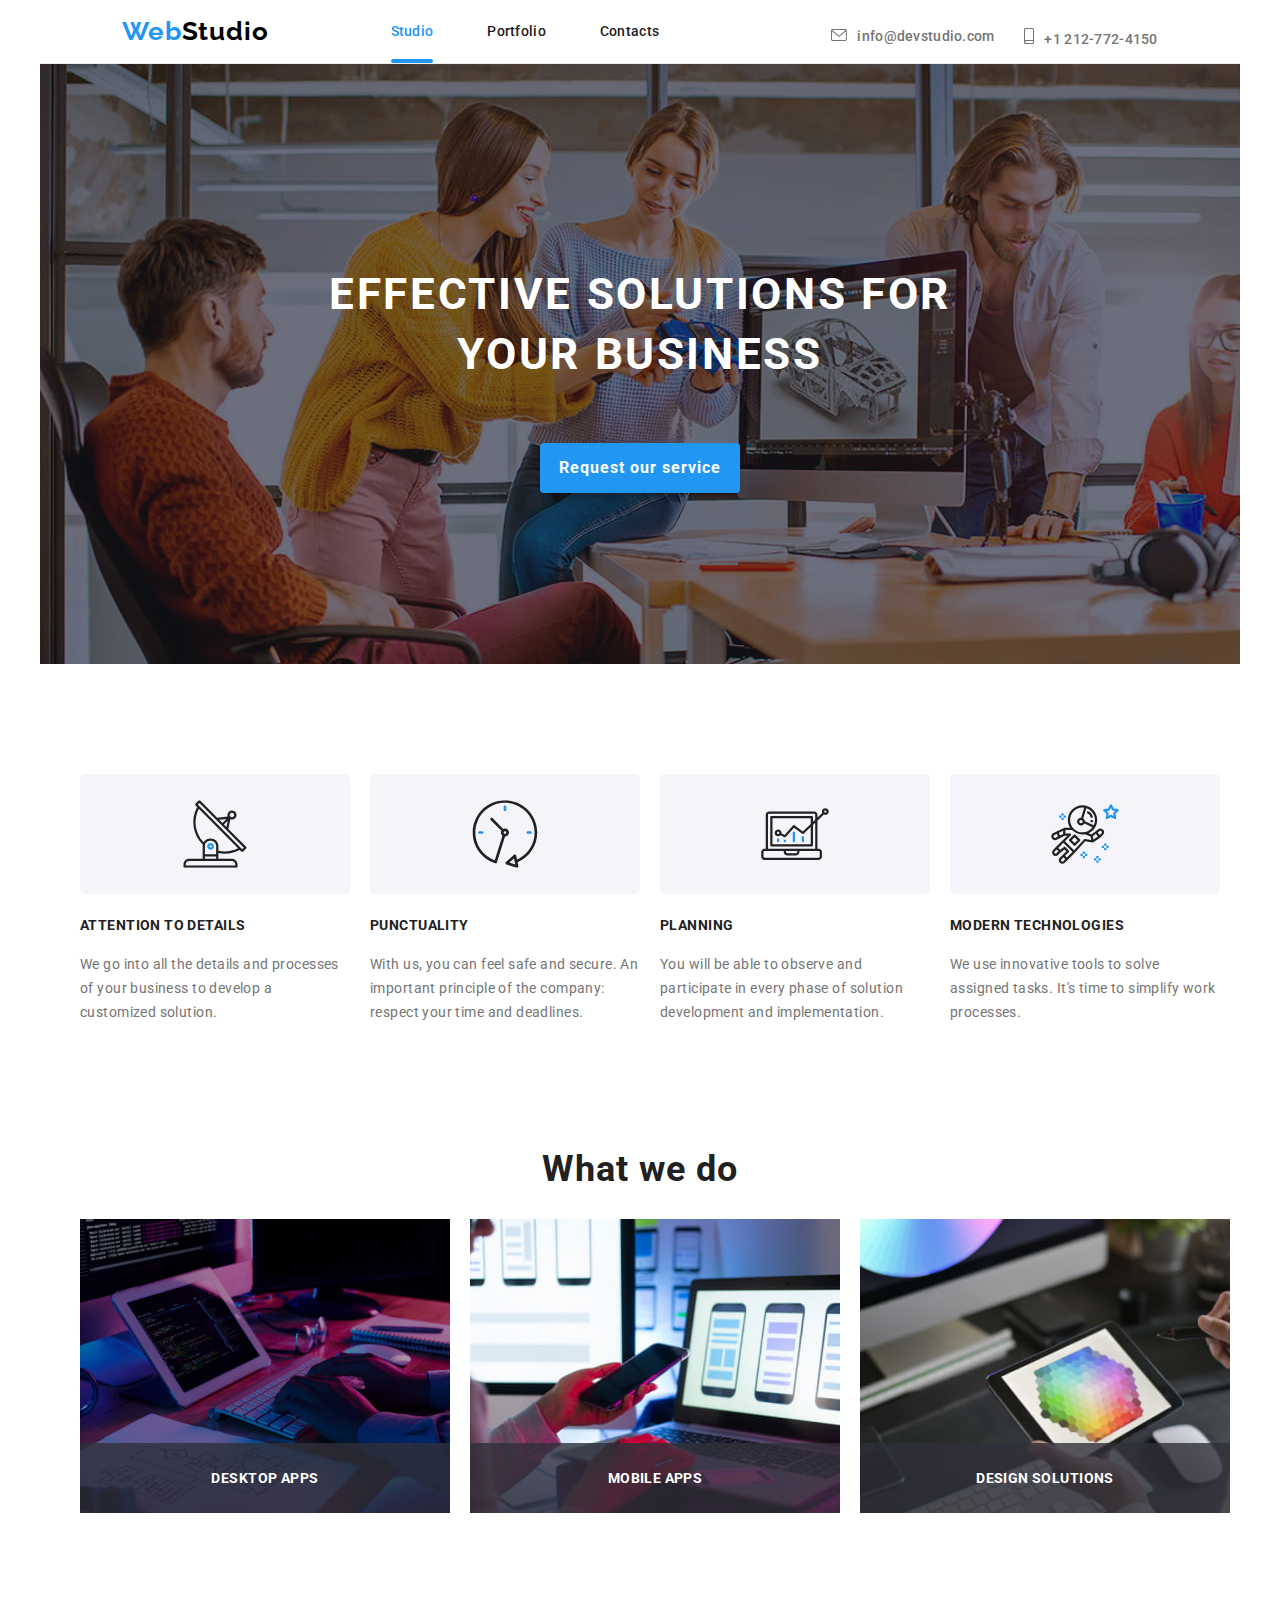
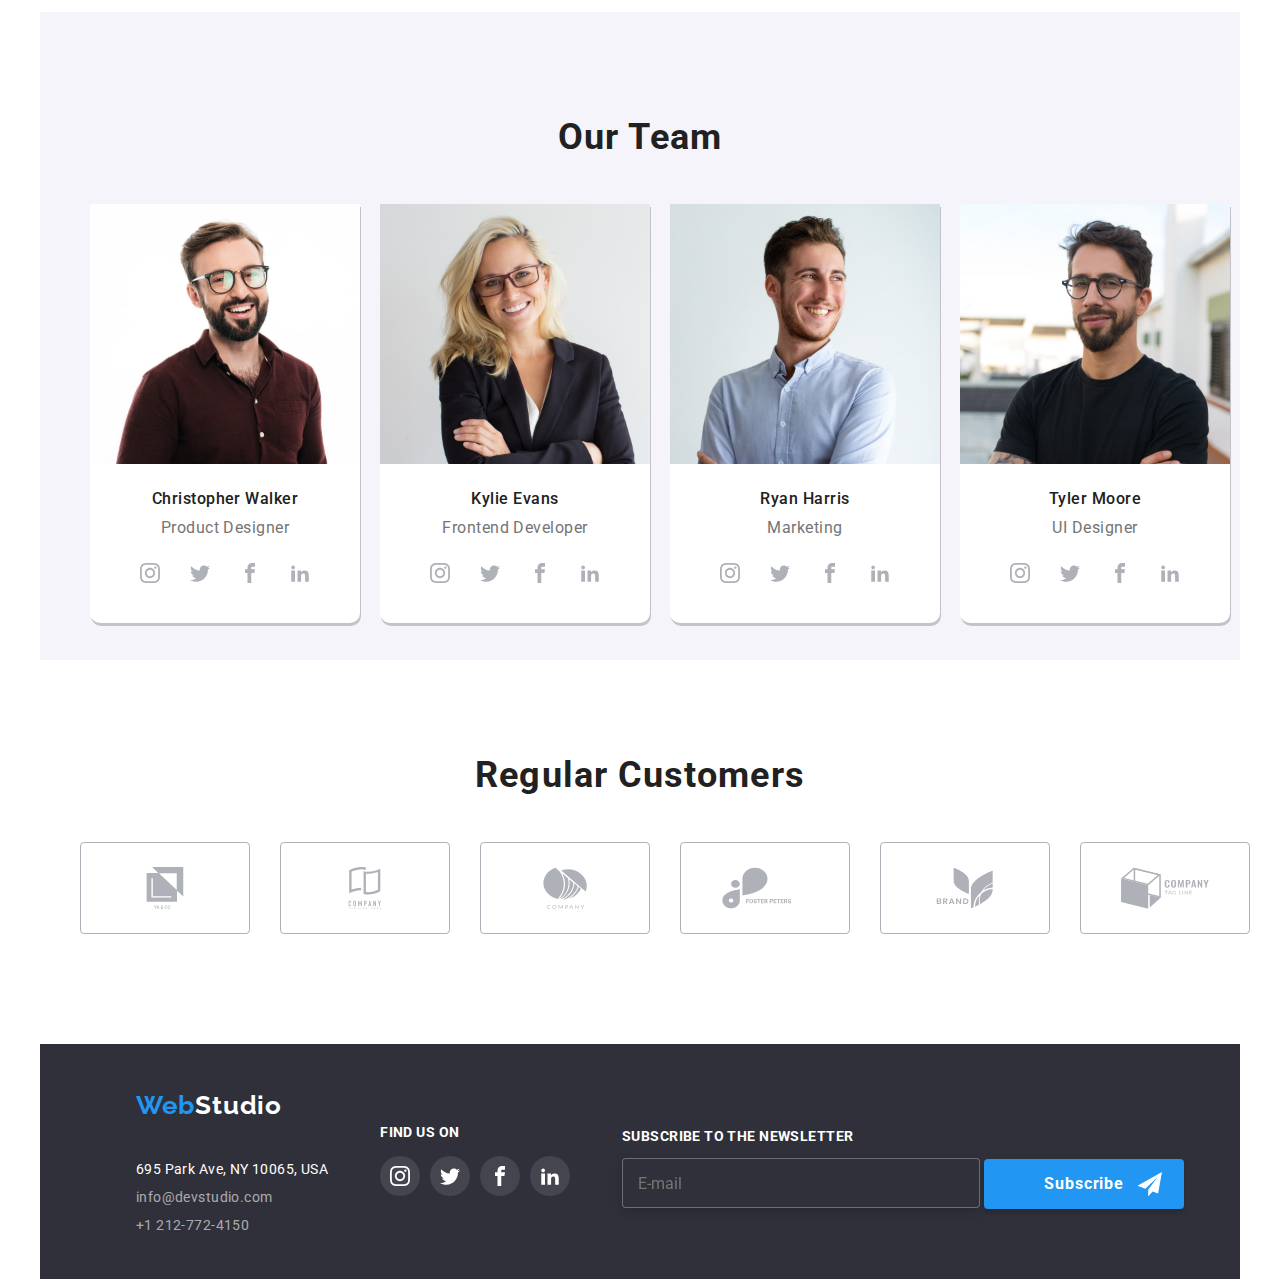
==== index.html @ 54aa097b "1" ====
<!DOCTYPE html>
<html lang="en">
  <head>
    <meta charset="UTF-8" />
    <meta http-equiv="X-UA-Compatible" content="IE=edge" />
    <meta name="viewport" content="width=device-width, initial-scale=1.0" />
    <link
      rel="stylesheet"
      href="https://cdnjs.cloudflare.com/ajax/libs/modern-normalize/1.0.0/modern-normalize.min.css"
    />
    <link rel="stylesheet" href="styles/styles.css" />
    <link rel="preconnect" href="https://fonts.googleapis.com" />
    <link rel="preconnect" href="https://fonts.gstatic.com" crossorigin />
    <link
      href="https://fonts.googleapis.com/css2?family=Raleway:wght@700&family=Roboto:wght@400;500;700;900&display=swap"
      rel="stylesheet"
    />
    <title>WebStudio</title>
  </head>
  <body>
    <div data-modal class="modal is-hidden">
      <div class="modal__inner">
        <h4 class="modal__title">Leave your information and we'll call you back</h4>
        <form class="request-form">
         <div class="request">
          <label>
            Name <br>
            <input type="text" name="name" autofocus/>
            <svg viewBox="0 0 5 15" width="12" height="12" class="request__icon" >
              <use href="images/icons.svg#icon-name" ></use> </svg>            
          </label>
        </div>
        <div class="request">
            <label>
             Telephone <br>
              <input type="tel" name="phone"/>
              <svg viewBox="0 0 3 3" width="18" height="18" class="request__icon">
                <use href="images/icons.svg#icon-phone" ></use> </svg>
            </label>
          </div>
          <div class="request"> 
            <label>
             E-mail <br>
              <input type="email" name="email" />
              <svg viewBox="0 0 32 32" width="15" height="12" class="request__icon">
              <use href="images/icons.svg#icon-full-envelope" ></use> </svg>
            </label>
          </div>
          <div class="request">
            <label>
              Comments <br>
                <textarea name="comments" rows="5" placeholder="Enter the text"></textarea>
              </label>
           </div>
         <div>
            <label class="checkbox">
              <input type="checkbox" name="agree" value="agree" />
              <span class="checkbox__replace">
                <svg viewBox="3 90 42 32" class="check-icon"><use href="images/icons.svg#icon-check" ></use> </svg>
              </span>  I agree with the letter and accept the <a href="#">Terms and Conditions</a>
            </label>
          </div> 
          <button type="submit" class="request-btn">Send</button>
          
        </form>
        <button data-modal-close class="close-modal">
           <svg  viewBox="0 0 200 100"class="close-icon">
              <use href="images/icons.svg#icon-close" ></use> </svg>
    
        </button>
      </div>
    </div>

    <!--Menu section-->

    <div class="container">
      <header class="page-header">
        <a class="logo link" href="index.html">
          <span class="logo__first-section">Web</span>Studio</a
        >

        <nav>
          <ul class="main-nav__list unstyled-list">
            <li class="main-nav__item">
              <a class="main-nav__link link link--active" href="index.html">Studio</a>
            </li>
            <li class="main-nav__item">
              <a class="main-nav__link link" href="portfolio.html">Portfolio</a>
            </li>
            <li class="main-nav__item">
              <a class="main-nav__link link" href="#">Contacts</a>
            </li>
          </ul>
        </nav>
        <ul class="contact__list unstyled-list">
          <li class="contact__item">
            <a class="contact__link link " href="mailto:info@devstudio.com"
              ><svg class="contact-icon" width="16" height="12">
              <use href="images/icons.svg#icon-envelope"></use> </svg>info@devstudio.com</a>
              
          </li>
          <li class="contact__item">
            <a class="contact__link link " href="tel:+12127724150"
              ><svg class="contact-icon" width="10" height="16">
              <use href="images/icons.svg#icon-smartphone"></use> </svg>+1 212-772-4150</a
            >
          </li>
        </ul>
      </header>
    </div>

    <main>
      <!-- Hero element section -->
      <div class="container">
        <section class="hero-element">
          <h1 class="motto">
            EFFECTIVE SOLUTIONS FOR <br />
            YOUR BUSINESS
          </h1>
          <button data-modal-open class="request-btn" type="button">
            Request our service
          </button>
        </section>
      </div>

      <!--About us section-->

      <div class="container">
        <section>
          <ul class="grid unstyled-list">
            <li class="grid__item">
               <svg viewBox="0 0 400 100" class="grid__image">
              <use href="images/icons.svg#icon-antenna"></use> </svg>
              <h4 class="grid__name">ATTENTION TO DETAILS</h4>
              <p class="grid__description">
                We go into all the details and processes of your business to
                develop a customized solution.
              </p>
            </li>
            <li class="grid__item">
               <svg viewBox="0 0 400 100" class="grid__image">
              <use href="images/icons.svg#icon-clock" ></use> </svg>
              <h4 class="grid__name">PUNCTUALITY</h4>
              <p class="grid__description">
                With us, you can feel safe and secure. An important principle of
                the company: respect your time and deadlines.
              </p>
            </li>
            <li class="grid__item">
               <svg  viewBox="0 0 400 100"class="grid__image">
              <use href="images/icons.svg#icon-diagram" ></use> </svg>
              <h4 class="grid__name">PLANNING</h4>
              <p class="grid__description">
                You will be able to observe and participate in every phase of
                solution development and implementation.
              </p>
            </li>

            <li class="grid__item">
               <svg viewBox="0 0 400 100"   class="grid__image">
              <use href="images/icons.svg#icon-astronaut"
               ></use> </svg>
              <h4 class="grid__name">MODERN TECHNOLOGIES</h4>
              <p class="grid__description">
                We use innovative tools to solve assigned tasks. It's time to
                simplify work processes.
              </p>
            </li>
          </ul>
        </section>
      </div>

      <!--What we do section-->
      <div class="container">
        <section class="we-do-section">
          <h2 class="grid__heading">What we do</h2>
          <ul class="grid grid--three unstyled-listss">
            <li class="grid__item">
              <div class="grid__card">
                <div class="grid__shadow">DESKTOP APPS</div> 
              <img
                src="./images/what_we_do/WS1.jpg"
                alt="Someone who coding"
                width="370"
              />
            </div>
            </li>
             <li class="grid__item">
              <div class="grid__card">
                <div class="grid__shadow">MOBILE APPS</div> 
              <img
                src="./images/what_we_do/WS2.jpg"
                alt="Someone who coding"
                width="370"
              /></div>
            </li>
              <li class="grid__item">
              <div class="grid__card">
                <div class="grid__shadow">DESIGN SOLUTIONS</div> 
              <img
                src="./images/what_we_do/WS3.jpg"
                alt="Someone who coding"
                width="370"
              /></div>
            </li>
          </ul>
        </section>
      </div>

      <!--Team section-->

      <div class="container">
        <section class="team-section">
          <h2 class="grid__heading">Our Team</h2>
          <ul class="grid grid--team unstyled-list">
            <li class="grid__item">
              <img
                src="./images/our_team/ChristopherWalker.jpg"
                width="270"
                alt="Christopher Walker portrait photo"
              />
              <h4 class="grid__name">Christopher Walker</h4>
              <p class="grid__function">Product Designer</p>
              <ul class=" social-list unstyled-list">
                <li class="social-dot">
                  <a href="#" target="_blank" class="social-link">
                    <svg class="social-icon">
                      <use href="images/icons.svg#icon-instagram"></use>
                    </svg>
                  </a>
                </li>
                <li>
                  <a href="#" target="_blank" class="social-link">
                    <svg class="social-icon">
                      <use href="images/icons.svg#icon-twitter"></use>
                    </svg>
                  </a>
                </li>
                <li>
                  <a href="#" target="_blank" class="social-link">
                    <svg class="social-icon">
                      <use href="images/icons.svg#icon-facebook"></use>
                    </svg>
                  </a>
                </li>
                <li>
                  <a href="#" target="_blank" class="social-link">
                    <svg class="social-icon">
                      <use href="images/icons.svg#icon-linkedin"></use>
                    </svg>
                  </a>
                </li>
              </ul>
            </li>
            <li class="grid__item">
              <img
                src="./images/our_team/KylieEvans.jpg"
                width="270"
                alt="Kylie Evans portrait photo"
              />
              <h4 class="grid__name">Kylie Evans</h4>
              <p class="grid__function">Frontend Developer</p>
              <ul class="unstyled-list social-list">
                <li>
                  <a href="#" target="_blank" class="social-link">
                    <svg class="social-icon">
                      <use href="images/icons.svg#icon-instagram"></use>
                    </svg>
                  </a>
                </li>
                <li>
                  <a href="#" target="_blank" class="social-link">
                    <svg class="social-icon">
                      <use href="images/icons.svg#icon-twitter"></use>
                    </svg>
                  </a>
                </li>
                <li>
                  <a href="#" target="_blank" class="social-link">
                    <svg class="social-icon">
                      <use href="images/icons.svg#icon-facebook"></use>
                    </svg>
                  </a>
                </li>
                <li>
                  <a href="#" target="_blank" class="social-link">
                    <svg class="social-icon">
                      <use href="images/icons.svg#icon-linkedin"></use>
                    </svg>
                  </a>
                </li>
              </ul>
            </li>
            <li class="grid__item">
              <img
                src="./images/our_team/RyanHarris.jpg"
                width="270"
                alt="Ryan Harris portrait photo"
              />
              <h4 class="grid__name">Ryan Harris</h4>
              <p class="grid__function">Marketing</p>
             <ul class="unstyled-list social-list">
                <li>
                  <a href="#" target="_blank" class="social-link">
                    <svg class="social-icon">
                      <use href="images/icons.svg#icon-instagram"></use>
                    </svg>
                  </a>
                </li>
                <li>
                  <a href="#" target="_blank" class="social-link">
                    <svg class="social-icon">
                      <use href="images/icons.svg#icon-twitter"></use>
                    </svg>
                  </a>
                </li>
                <li>
                  <a href="#" target="_blank" class="social-link">
                    <svg class="social-icon">
                      <use href="images/icons.svg#icon-facebook"></use>
                    </svg>
                  </a>
                </li>
                <li>
                  <a href="#" target="_blank" class="social-link">
                    <svg class="social-icon">
                      <use href="images/icons.svg#icon-linkedin"></use>
                    </svg>
                  </a>
                </li>
              </ul>
            </li>
            <li class="grid__item">
              <img
                src="./images/our_team/TylerMoore.jpg"
                width="270"
                alt="Tyler Moore portrait photo"
              />
                 <h4 class="grid__name">Tyler Moore</h4>
                <p class="grid__function">UI Designer</p>
              <ul class="unstyled-list social-list">
                <li>
                  <a href="#" target="_blank" class="social-link">
                    <svg class="social-icon">
                      <use href="images/icons.svg#icon-instagram"></use>
                    </svg>
                  </a>
                </li>
                <li>
                  <a href="#" target="_blank" class="social-link">
                    <svg class="social-icon">
                      <use href="images/icons.svg#icon-twitter"></use>
                    </svg>
                  </a>
                </li>
                <li>
                  <a href="#" target="_blank" class="social-link">
                    <svg class="social-icon">
                      <use href="images/icons.svg#icon-facebook"></use>
                    </svg>
                  </a>
                </li>
                <li>
                  <a href="#" target="_blank" class="social-link">
                    <svg class="social-icon">
                      <use href="images/icons.svg#icon-linkedin"></use>
                    </svg>
                  </a>
                </li>
              </ul>
            </section>
      </div>

      <!--Customers section-->

      <div class="container">
        <section>
         <h2 class="grid__heading">Regular Customers</h2>
         <ul class="grid grid--six unstyled-list "> 
            <li class="customer-logo">
              <a href="#" target="_blank" class="customer-link">
                    <svg viewBox="0 0 400 100" class="customer-icon">
                      <use href="images/icons.svg#icon-customer1"></use>
                    </svg>
                  </a>
                </li>
           <li class="customer-logo">
              <a href="#" target="_blank" class="customer-link">
                    <svg viewBox="0 0 400 100" class="customer-icon">
                      <use href="images/icons.svg#icon-customer2"></use>
                    </svg>
                  </a>
             </li>
            <li class="customer-logo">
                <a href="#" target="_blank" class="customer-link">
                    <svg viewBox="0 0 400 100" class="customer-icon">
                      <use href="images/icons.svg#icon-customer3"></use>
                    </svg>
                  </a>
                </li>
            <li class="customer-logo">
              <a href="#" target="_blank" class="customer-link">
                    <svg viewBox="0 0 400 100"  class="customer-icon ">
                      <use href="images/icons.svg#icon-customer4"></use>
                    </svg>
               </a>
              </li>
            <li class="customer-logo">
              <a href="#" target="_blank" class="customer-link">
                    <svg viewBox="0 0 400 100" class="customer-icon">
                      <use href="images/icons.svg#icon-customer5"></use>
                    </svg>
                  </a>
            </li>
             <li class="customer-logo"> 
                <a href="#" target="_blank" class="customer-link">
                    <svg viewBox="0 0 400 100" class="customer-icon">
                      <use href="images/icons.svg#icon-customer6"></use>
                    </svg>
                  </a>
            </li>
           </ul>
      </div>
     </section>
    </main>

    <!--Footer section-->
    <footer class="container">
      <div class="page-footer">
        <div class="contact">
          <address class="contact">
            <ul class="unstyled-list">
              <li class="contact__item">
                 <a class="logo link" href="index.html"><span class="logo__first-section">Web</span><span class="logo_last-section">Studio</span></a>
               </li>
              <li class="contact__item">
                <a class="link adress" href="#">695 Park Ave, NY 10065, USA</a>
              </li>
              <li class="contact__item">
                <a class="link mail" href="mailto:info@devstudio.com"
                >info@devstudio.com</a>
              </li>
              <li class="contact__item">
                <a class="link tel" href="tel:+12127724150">+1 212-772-4150</a>
               </li>
            </ul>
          </address>
       </div>
        
       <div class="social-media">
          <h3 class="social-title">FIND US ON</h3>
          <ul class="unstyled-list social-list dots">
              <li>
                  <a href="#" target="_blank" class="footer-social-link">
                    <svg class="footer-icon">
                      <use href="images/icons.svg#icon-instagram"></use>
                    </svg>
                  </a>
                </li>
                <li>
                  <a href="#" target="_blank" class="footer-social-link">
                    <svg class="footer-icon">
                      <use href="images/icons.svg#icon-twitter"></use>
                    </svg>
                  </a>
                </li>
                <li>
                  <a href="#" target="_blank" class="footer-social-link">
                    <svg class="footer-icon">
                      <use href="images/icons.svg#icon-facebook"></use>
                    </svg>
                  </a>
                </li>
                <li>
                  <a href="#" target="_blank" class="footer-social-link">
                    <svg class="footer-icon">
                      <use href="images/icons.svg#icon-linkedin"></use>
                    </svg>
                  </a>
                </li>
           </ul>
         </div>
        <div class="subscribe">
          <form>
            <label>
              <h3 class="subscribe-title">SUBSCRIBE TO THE NEWSLETTER</h3>
              <input class="footer-input" type="email" name="email" placeholder="E-mail" />
            </label>
            <button type="submit " class="request-btn ">Subscribe<svg viewBox="-152 0 500 70" class="subscribe-icon">
                      <use href="images/icons.svg#icon-send"></use>
                    </svg> </button>
          </form>
        </div>
      </div>
    </footer>
    <script src="./js/modal.js"></script>
  </body>
</html>
---- styles/styles.css ----
*,
*::before,
*::after {
  box-sizing: border-box;
  transition-duration: 250ms;
  transition-timing-function: cubic-bezier(0.4, 0, 0.2, 1);
}

:root {
  --brand-color: #2196f3;
}

body {
  font-family: "Roboto", "Rakeway", sans-serif;
  margin: 0;
}
/* Menu section */
.page-header {
  display: flex;
  width: 100%;
  align-items: center;
  justify-content: space-evenly;
  border-bottom: 1px solid #ececec;
  margin-bottom: 0 auto;
}

.container {
  width: 1200px;
  margin: auto;
  justify-content: center;
}

.unstyled-list {
  list-style-type: none;
}

.main-nav__list {
  list-style-type: none;
  display: inline-block;
  flex-grow: 1;
}

.main-nav__item {
  display: inline-block;
  margin-right: 50px;
}
.main-nav__link {
  display: flex;
}

.link {
  text-decoration: none;
  cursor: pointer;
}
.logo {
  font-family: "Raleway";
  font-style: normal;
  color: #000000;
  font-weight: 700;
  font-size: 26px;
  line-height: 31px;
  letter-spacing: 0.03em;
}
.contact__link {
  font-family: "Roboto";
  font-style: normal;
  font-weight: 500;
  font-size: 14px;
  line-height: 16px;
  letter-spacing: 0.02em;
  color: #757575;
}
.contact__link:hover,
.contact__link:focus {
  color: var(--brand-color);
}

.logo__first-section {
  color: var(--brand-color);
}
.main-nav__link {
  font-family: "Roboto";
  font-style: normal;
  font-weight: 500;
  font-size: 14px;
  line-height: 16px;
  letter-spacing: 0.02em;
  color: #212121;
  position: relative;
}
.main-nav__link:hover,
.main-nav__link:focus {
  color: var(--brand-color);
}

.contact-icon {
  fill: currentColor;
  margin-right: 10px;
}

.contact__list {
  display: flex;
  gap: 30px;
}

.link--active {
  color: var(--brand-color);
}
.link--active::after {
  content: " ";
  color: var(--brand-color);
  background-color: var(--brand-color);
  border-radius: 10px;
  width: 100%;
  height: 4px;
  position: absolute;
  bottom: -24px;
  left: 0;
}

/* Index section */
/* Hero section*/

.hero-element,
.motto,
.request-btn {
  display: flex;
  flex-direction: column;
  justify-content: center;
  align-items: center;
}

.hero-element {
  background-image: url(../images/gallery/hero.jpg);
  box-shadow: inset 300px 300px 300px 300px hsla(235, 10%, 21%, 0.3);

  width: 100%;
  height: 600px;
  margin-bottom: 94px;
}
.motto {
  width: 696 px;
  margin-right: auto;
  margin-left: auto;

  font-family: "Roboto";
  font-style: normal;
  font-weight: 900px;
  font-size: 44px;
  line-height: 60px;
  text-align: center;
  letter-spacing: 0.06em;
  text-transform: uppercase;
  color: #ffffff;
  align-content: center;
}

.request-btn {
  font-family: "Roboto";
  font-style: normal;
  font-weight: 700;
  font-size: 16px;
  line-height: 30px;
  display: flex;
  align-items: center;
  text-align: center;
  letter-spacing: 0.06em;
  color: #ffffff;
  display: inline-flex;
  position: relative;
  width: 200px;
  height: 50px;

  background: var(--brand-color);
  box-shadow: 0px 4px 4px rgba(0, 0, 0, 0.15);
  border-radius: 4px;
  border-style: none;
  flex-wrap: nowrap;
  margin-top: 30px;
  cursor: pointer;
}
/* Modal window */

.modal {
  position: fixed;
  width: 100%;
  height: 100%;
  background-color: rgba(0, 0, 0, 0.2);
  z-index: 99;
  display: flex;
  justify-content: center;
  align-items: center;
  transition: opacity 300ms linear, transform 250ms linear;
}

.modal__inner {
  width: 528px;
  height: 581px;
  background-color: #fff;
  position: relative;
}

.close-modal {
  border-radius: 50%;
  background-color: #fff;
  border: 1px solid rgba(0, 0, 0, 0.1);
  width: 30px;
  height: 30px;
  display: flex;
  align-items: center;
  justify-content: center;
  color: #afb1b8;
  cursor: pointer;
  position: absolute;
  top: 8px;
  right: 8px;
}

.is-hidden {
  visibility: hidden;
  pointer-events: none;
  transform: scale(0.1);
  opacity: 0;
}

.close-icon:hover {
  fill: var(--brand-color);
}

.modal__title {
  font-family: "Roboto";
  font-style: normal;
  font-weight: 700;
  font-size: 20px;
  line-height: 23px;
  text-align: center;
  letter-spacing: 0.03em;
  margin-top: 40px;
}
.request-form {
  font-family: "Roboto";
  font-style: normal;
  font-size: 12px;
  line-height: 14px;
  text-align: left;
  letter-spacing: 1%;
  color: #757575;
  display: flex;
  flex-direction: column;
  align-items: center;
  justify-content: center;
  gap: 10px;
}

.request-form label {
  position: relative;
}
.request-form label svg {
  position: absolute;
  left: 3%;
  top: 0;
  height: 75px;
  color: #212121;
  cursor: pointer;
}
.request-form :hover,
.request-form:focus {
  fill: var(--brand-color);
}

textarea:focus,
textarea:hover,
.request-form label input:focus,
.request-form label input:hover {
  border: 1px solid var(--brand-color);
}
.request-form label input {
  padding-left: 40px;
  border: 1px solid rgba(33, 33, 33, 0.2);
  border-radius: 4px;
  cursor: pointer;
}

input {
  flex-wrap: wrap;
  justify-content: center;
  width: 448px;
  height: 40px;
  margin-top: 4px;
}
textarea {
  flex-wrap: wrap;
  justify-content: center;
  width: 448px;
  height: 120px;
  margin-top: 4px;
  resize: none;
  padding-left: 16px;
  padding-top: 12px;
  border: 1px solid rgba(33, 33, 33, 0.2);

  border-radius: 4px;
  cursor: pointer;
  color: currentColor;
}

.request__icon {
  position: absolute;
  margin-left: 12px;
}
.request {
  position: relative;
}
.checkbox__replace {
  display: inline-flex;
  justify-content: center;
  align-items: center;

  width: 16px;
  height: 15px;
  border: 2px solid #414141;
  border-radius: 2px;
  position: relative;
}

input[type="checkbox"] {
  display: none;
}

input[type="checkbox"]:checked + .checkbox__replace {
  border-color: var(--brand-color);
  background-color: var(--brand-color);
}
.check-icon {
  position: absolute;
  width: 15px;
  height: 14px;
  cursor: pointer;
}

/* about us section*/
.grid__name {
  font-family: "Roboto";
  font-style: normal;
  font-weight: 700px;
  font-size: 14px;
  line-height: 16px;
  letter-spacing: 0.03em;
  color: #212121;
}

.grid__description {
  font-family: "Roboto";
  font-style: normal;
  font-weight: 400px;
  font-size: 14px;
  line-height: 24px;
  letter-spacing: 0.03em;
  color: #757575;
}

.grid {
  display: inline-flex;
  flex-direction: row;
  justify-content: space-evenly;
}
.grid__item {
  flex-basis: calc(100% / 4 -30px);
  margin-right: 20px;
}

.grid__image {
  background-color: #f5f4fa;
  width: 270px;
  height: 120px;
  border-radius: 5px;
}

/* What we do section */
.grid__heading {
  font-family: "Roboto";
  font-style: normal;
  font-weight: 700;
  font-size: 36px;
  line-height: 42px;
  text-align: center;
  letter-spacing: 0.03em;
  color: #212121;
  margin-top: 94px;
}

.unstyled-listss {
  display: flex;
  justify-content: space-between;
  list-style-type: none;
}

.we-do-section {
  width: 100%;
}
.grid--three .grid__item {
  flex-basis: calc(100% / 3 - 30px);
}

.grid__shadow {
  display: flex;
  font-family: "Roboto";
  font-style: normal;
  font-weight: 700;
  font-size: 14px;
  line-height: 16px;
  text-align: center;
  letter-spacing: 0.03em;
  text-transform: uppercase;
  color: #ffffff;

  background-color: rgba(47, 48, 58, 0.8);
  position: absolute;
  height: 70px;
  width: 370px;
  align-items: center;
  justify-content: center;
  margin-top: 224px;
}

/* Team section */

.grid--team .grid__name {
  font-family: "Roboto";
  font-style: normal;
  font-weight: 500;
  font-size: 16px;
  line-height: 19px;
  text-align: center;
  letter-spacing: 0.03em;
  color: #212121;
  margin-bottom: 10px;
}

.grid__function {
  font-family: "Roboto";
  font-style: normal;
  color: #757575;
  font-weight: 400;
  font-size: 16px;
  line-height: 19px;
  text-align: center;
  letter-spacing: 0.03em;
  margin-top: 10px;
}
.grid--team .grid__item {
  background-color: #ffffff;
  border-bottom-left-radius: 10px;
  border-bottom-right-radius: 10px;
  padding-bottom: 30px;
  box-shadow: 1px 3px #c3c3c9;
}
.team-section {
  width: 100%;
  height: 648px;
  margin-top: 94px;
  background: #f5f4fa;
  padding: 10px;
}

.social-icon {
  width: 20px;
  height: 20px;
  fill: currentColor;
  justify-content: center;
}

.social-list {
  display: flex;
  gap: 10px;
}

.social-link {
  background-color: #fff;
  border-radius: 50%;
  width: 40px;
  height: 40px;
  display: flex;
  align-items: center;
  justify-content: center;
  color: #afb1b8;
}

.social-link:hover,
.social-icon:hover {
  background-color: var(--brand-color);
  color: #fff;
}

/* Customers section */
.grid--six .grid__item {
  flex-basis: calc(100% / 6 - 16px);
}

.customer-link {
  width: 170px;
  height: 92px;
  border: 1px solid #afb1b8;
  border-radius: 4px;
  margin-right: 30px;
  margin-bottom: 94px;
  display: flex;
  align-items: center;
  justify-content: center;
  color: #afb1b8;
}
.customer-link:hover {
  border: 1px solid var(--brand-color);
}
.customer-icon {
  fill: currentColor;
}
.customer-icon:hover {
  fill: #2196f3;
}
/*
.customers:focus-within {
  fill: #2196f3;
}
*/
/* Portfolio section */

.btn {
  font-family: "Roboto";
  font-style: normal;
  color: #212121;
  font-weight: 500;
  font-size: 16px;
  line-height: 26px;
  text-align: center;
  letter-spacing: 0.03em;
  background: #f5f4fa;
  border-radius: 4px;
  border-style: none;
  cursor: pointer;
}
.btn:hover {
  color: #fff;
  background-color: var(--brand-color);
}

.btn:hover,
.btn:focus {
  box-shadow: 2px 8px 7px 0px rgba(117, 117, 117, 0.53);
  -webkit-box-shadow: 2px 8px 7px 0px rgba(117, 117, 117, 0.53);
  -moz-box-shadow: 2px 8px 7px 0px rgba(117, 117, 117, 0.53);
}

.card {
  border: 1px solid #ececec;
  width: 370px;
  height: 107px;
  margin-bottom: 30px;
  border-top-style: none;
  padding-top: 10px;
  position: relative;
  overflow: hidden;
}
.product__item {
  width: 370px;
  height: 404px;
  margin-top: 30px;
}

.product__item:hover {
  box-shadow: 5px 5px 4px 2px rgba(117, 117, 117, 0.53);
  box-shadow: 2px 8px 9px 3px rgba(117, 117, 117, 0.53);
  -webkit-box-shadow: 2px 8px 9px 3px rgba(117, 117, 117, 0.53);
  -moz-box-shadow: 2px 8px 9px 3px rgba(117, 117, 117, 0.53);
}
.product__img {
  margin-bottom: 0px;
}

.product__name {
  font-family: "Roboto";
  font-style: normal;
  color: #212121;
  font-weight: 700;
  font-size: 18px;
  line-height: 36px;
  letter-spacing: 0.06em;
  margin-left: 24px;
  margin-bottom: 4px;
  margin-top: 10px;
}
.product__type {
  font-family: "Roboto";
  font-style: normal;
  color: #757575;
  font-weight: 400;
  font-size: 16px;
  line-height: 30px;
  letter-spacing: 0.03em;
  margin-left: 24px;
  margin-top: 4px;
}
.unstyled-btns {
  display: flex;
  justify-content: space-around;
  max-width: 400px;
  margin-left: auto;
  margin-right: auto;
  list-style-type: none;
  margin-top: 94px;
}
.product__list {
  display: flex;
  flex-wrap: wrap;
  max-width: 1200px;

  justify-content: space-around;
  list-style-type: none;
  margin-top: 50px;
  margin-bottom: 94px;
}

.overlay {
  background-color: rgba(33, 150, 243, 0.9);
  position: absolute;
  height: 294px;
  width: 370px;
  transform: translateY(300px);
  transition: transform 250ms linear;
  display: flex;
  justify-content: center;
  align-items: center;
}
.opis {
  width: 322px;
  height: 140px;
  left: 239px;
  top: 325px;

  font-family: "Roboto";
  font-style: normal;
  font-weight: 400;
  font-size: 18px;
  line-height: 28px;
  letter-spacing: 0.03em;
  color: #ffffff;
  text-align: left;
}

.product__item:hover .overlay {
  transform: translateY(0);
}
.over-card {
  position: relative;
  overflow: hidden;
}

/*Footer section*/
.page-footer {
  background: #2f303a;
  width: 100%;
  display: flex;
  justify-content: space-around;
  align-items: center;
  padding: 30px;
  /* flex-basis: calc(100% / 4 - 60px);
  min-width: 240px;*/
}

.logo_last-section {
  color: #ffffff;
}
.adress {
  font-family: "Roboto";
  font-style: normal;
  font-weight: 400;
  font-size: 14px;
  line-height: 16px;
  letter-spacing: 0.03em;
  margin-top: 28px;

  color: #ffffff;
}
.mail,
.tel {
  font-family: "Roboto";
  font-style: normal;
  color: rgba(255, 255, 255, 0.6);
  font-weight: 400;
  font-size: 14px;
  line-height: 16px;
  letter-spacing: 0.03em;
}

.contact__item {
  display: flex;
  flex-direction: column;
  justify-content: flex-start;
  align-items: flex-start;
  margin-top: 12px;
}

.social-title {
  font-family: "Roboto";
  font-style: normal;
  font-weight: 700;
  font-size: 14px;
  line-height: 16px;
  letter-spacing: 0.03em;
  text-transform: uppercase;
  color: #fff;
  text-decoration: 1px solid #000000;
}

.footer-icon {
  fill: #ffffff;
  width: 20px;
  height: 20px;
  justify-content: center;
}

.dots {
  display: flex;
  flex-direction: row;
  gap: 10px;
  margin-left: -40px;
}

.footer-social-link {
  background-color: rgba(255, 255, 255, 0.1);
  border-radius: 50%;
  width: 40px;
  height: 40px;
  display: flex;
  align-items: center;
  justify-content: center;
}
.footer-social-link:hover {
  background-color: var(--brand-color);
}
.social-media {
}

.subscribe {
  display: flex;
  flex-wrap: wrap;
  justify-content: flex-end;
  align-content: center;
}
.footer-input {
  display: inline-flex;
  width: 358px;
  height: 50px;
  background-color: #2f303a;
  color: rgba(255, 255, 255, 0.6);
  padding: 15px;
  border: 1px solid rgba(255, 255, 255, 0.3);
  filter: drop-shadow(0px 4px 4px rgba(0, 0, 0, 0.15));
  border-radius: 4px;
}
.subscribe-icon {
  position: absolute;
  margin-left: 25px;
}
.subscribe-title {
  font-family: "Roboto";
  font-style: normal;
  font-weight: 700;
  font-size: 14px;
  line-height: 16px;
  letter-spacing: 0.03em;
  text-transform: uppercase;
  color: #fff;
  text-decoration: 1px solid #000000;
  margin-bottom: -15px;
}
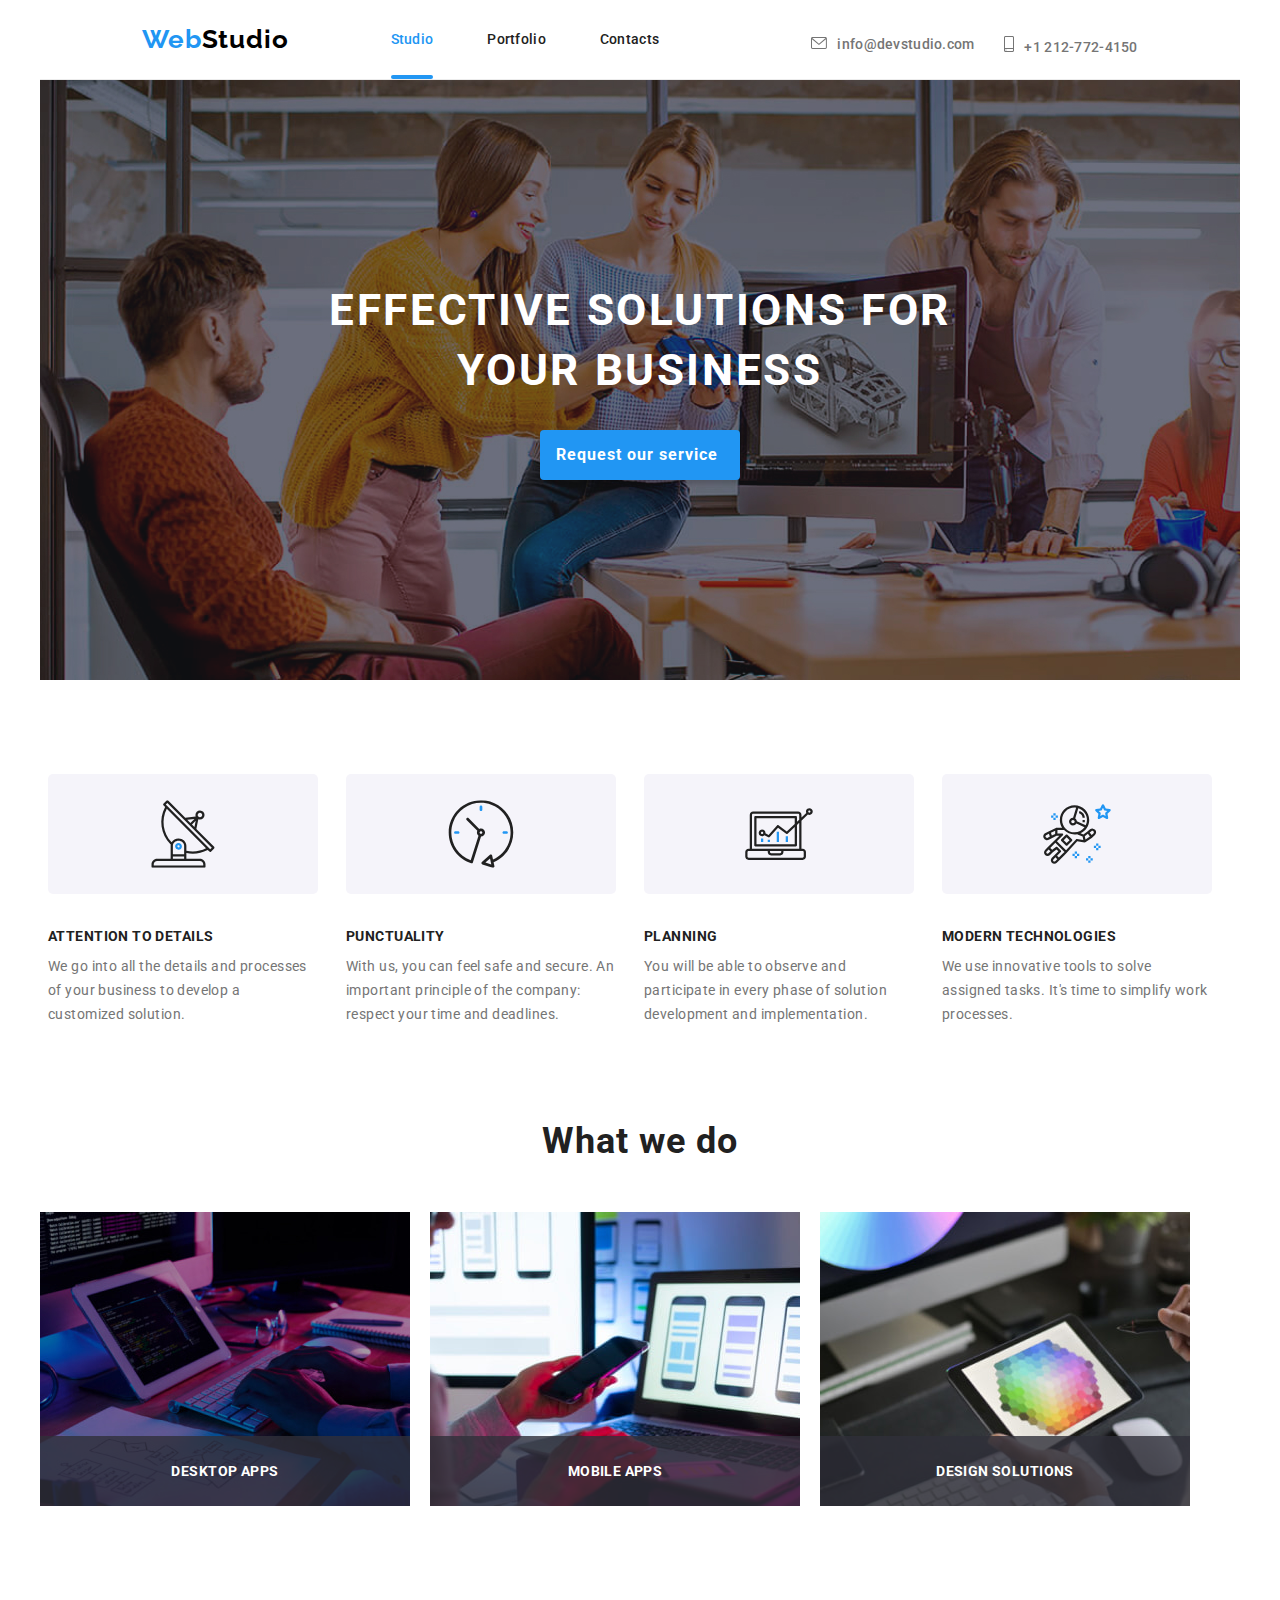
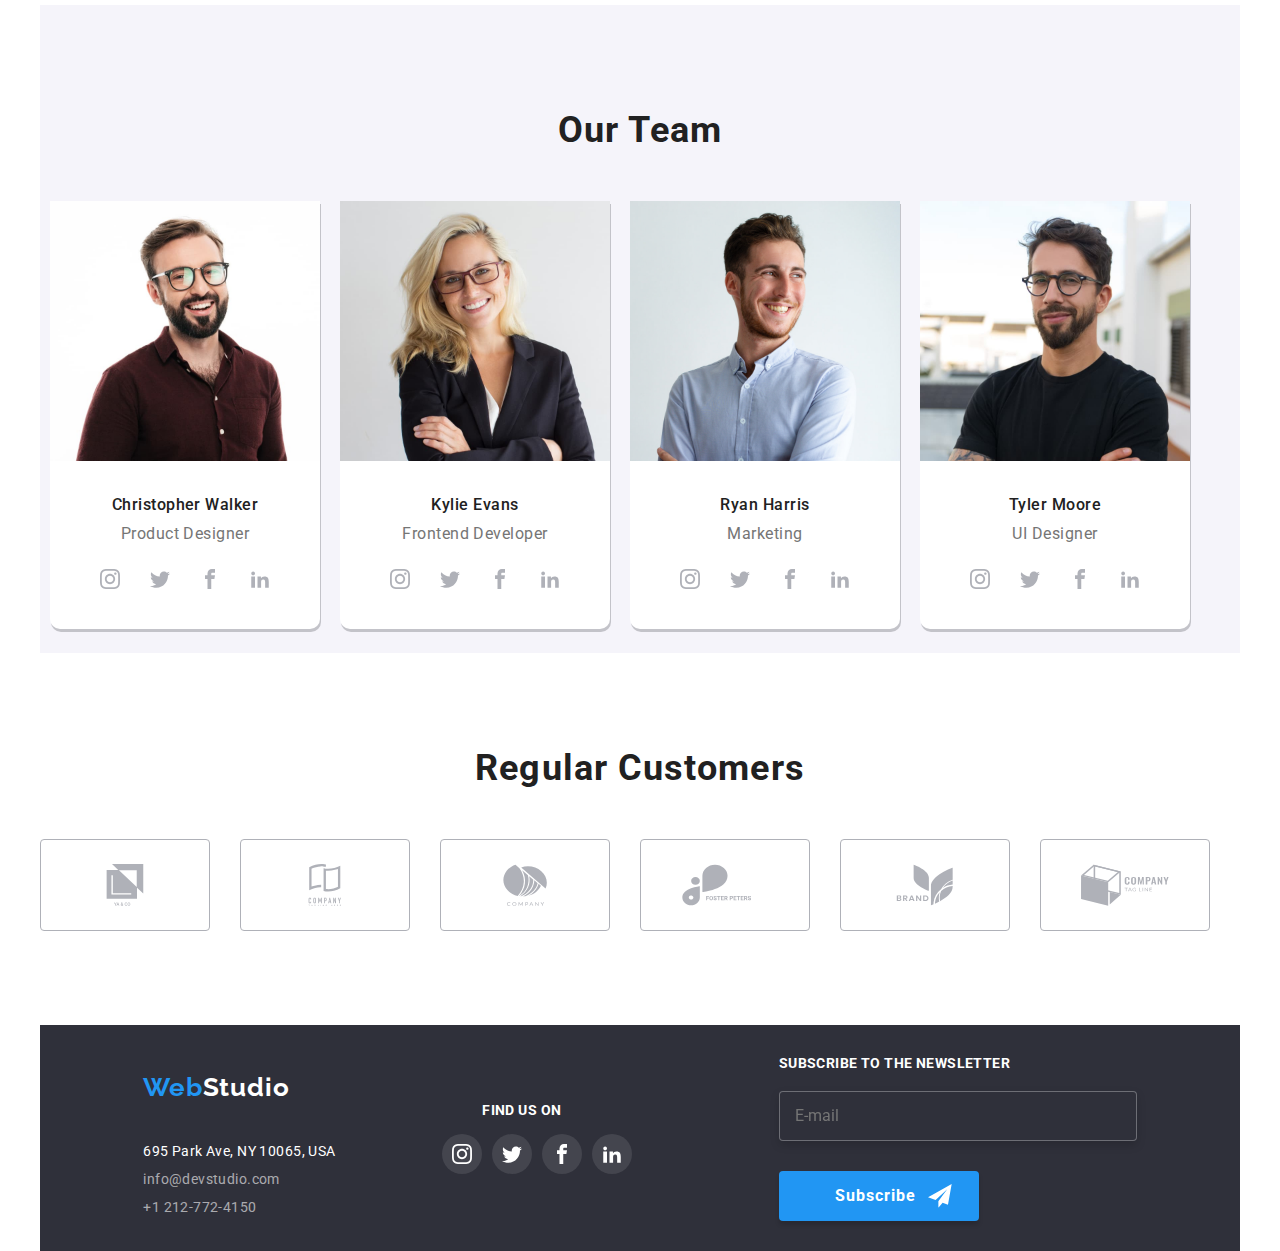
==== commit 831c781b: "3" ====
--- a/index.html
+++ b/index.html
@@ -8,7 +8,7 @@
       rel="stylesheet"
       href="https://cdnjs.cloudflare.com/ajax/libs/modern-normalize/1.0.0/modern-normalize.min.css"
     />
-    <link rel="stylesheet" href="styles/styles.css" />
+    <link rel="stylesheet" href="sass/main.css" />
     <link rel="preconnect" href="https://fonts.googleapis.com" />
     <link rel="preconnect" href="https://fonts.gstatic.com" crossorigin />
     <link
@@ -18,6 +18,7 @@
     <title>WebStudio</title>
   </head>
   <body>
+   <!--
     <div data-modal class="modal is-hidden">
       <div class="modal__inner">
         <h4 class="modal__title">Leave your information and we'll call you back</h4>
@@ -69,7 +70,7 @@
     
         </button>
       </div>
-    </div>
+    </div>-->
 
     <!--Menu section-->
 
@@ -127,7 +128,7 @@
 
       <div class="container">
         <section>
-          <ul class="grid unstyled-list">
+          <ul class="grid grid--4 unstyled-list">
             <li class="grid__item">
                <svg viewBox="0 0 400 100" class="grid__image">
               <use href="images/icons.svg#icon-antenna"></use> </svg>
@@ -174,7 +175,7 @@
       <div class="container">
         <section class="we-do-section">
           <h2 class="grid__heading">What we do</h2>
-          <ul class="grid grid--three unstyled-listss">
+          <ul class="grid grid--3 unstyled-list">
             <li class="grid__item">
               <div class="grid__card">
                 <div class="grid__shadow">DESKTOP APPS</div> 
@@ -212,7 +213,7 @@
       <div class="container">
         <section class="team-section">
           <h2 class="grid__heading">Our Team</h2>
-          <ul class="grid grid--team unstyled-list">
+          <ul class="grid grid--4 unstyled-list">
             <li class="grid__item">
               <img
                 src="./images/our_team/ChristopherWalker.jpg"
@@ -376,43 +377,43 @@
       <div class="container">
         <section>
          <h2 class="grid__heading">Regular Customers</h2>
-         <ul class="grid grid--six unstyled-list "> 
-            <li class="customer-logo">
+         <ul class="grid grid--6  unstyled-list "> 
+            <li class="customer__logo">
               <a href="#" target="_blank" class="customer-link">
                     <svg viewBox="0 0 400 100" class="customer-icon">
                       <use href="images/icons.svg#icon-customer1"></use>
                     </svg>
                   </a>
                 </li>
-           <li class="customer-logo">
+           <li class="customer__logo">
               <a href="#" target="_blank" class="customer-link">
                     <svg viewBox="0 0 400 100" class="customer-icon">
                       <use href="images/icons.svg#icon-customer2"></use>
                     </svg>
                   </a>
              </li>
-            <li class="customer-logo">
+            <li class="customer__logo">
                 <a href="#" target="_blank" class="customer-link">
                     <svg viewBox="0 0 400 100" class="customer-icon">
                       <use href="images/icons.svg#icon-customer3"></use>
                     </svg>
                   </a>
                 </li>
-            <li class="customer-logo">
+            <li class="customer__logo">
               <a href="#" target="_blank" class="customer-link">
                     <svg viewBox="0 0 400 100"  class="customer-icon ">
                       <use href="images/icons.svg#icon-customer4"></use>
                     </svg>
                </a>
               </li>
-            <li class="customer-logo">
+            <li class="customer__logo">
               <a href="#" target="_blank" class="customer-link">
                     <svg viewBox="0 0 400 100" class="customer-icon">
                       <use href="images/icons.svg#icon-customer5"></use>
                     </svg>
                   </a>
             </li>
-             <li class="customer-logo"> 
+             <li class="customer__logo"> 
                 <a href="#" target="_blank" class="customer-link">
                     <svg viewBox="0 0 400 100" class="customer-icon">
                       <use href="images/icons.svg#icon-customer6"></use>
@@ -483,7 +484,7 @@
         <div class="subscribe">
           <form>
             <label>
-              <h3 class="subscribe-title">SUBSCRIBE TO THE NEWSLETTER</h3>
+              <h3 class="social-title">SUBSCRIBE TO THE NEWSLETTER</h3>
               <input class="footer-input" type="email" name="email" placeholder="E-mail" />
             </label>
             <button type="submit " class="request-btn ">Subscribe<svg viewBox="-152 0 500 70" class="subscribe-icon">
--- a/sass/main.css
+++ b/sass/main.css
@@ -0,0 +1,512 @@
+:root {
+  --brand-color: #2196f3;
+  --white-color: #ffffff;
+  --black-color: #212121;
+  --grey-color: #757575;
+  --link-color: #afb1b8;
+}
+
+* {
+  -webkit-margin-before: 0;
+          margin-block-start: 0;
+  -webkit-margin-after: 0;
+          margin-block-end: 0;
+  -webkit-margin-start: 0;
+          margin-inline-start: 0;
+  -webkit-margin-end: 0;
+          margin-inline-end: 0;
+  -webkit-padding-start: 0;
+          padding-inline-start: 0;
+}
+
+*,
+*::before,
+*::after {
+  box-sizing: border-box;
+  transition-duration: 250ms;
+  transition-timing-function: cubic-bezier(0.4, 0, 0.2, 1);
+}
+
+body {
+  font-family: "Roboto", "Rakeway", sans-serif;
+  margin: 0;
+}
+
+.container {
+  width: 1200px;
+  margin: auto;
+  justify-content: center;
+}
+
+.unstyled-list {
+  list-style-type: none;
+}
+
+.link {
+  text-decoration: none;
+  cursor: pointer;
+}
+
+.request-btn {
+  font-family: "Roboto";
+  font-style: normal;
+  font-weight: 700;
+  font-size: 16px;
+  line-height: 30px;
+  display: flex;
+  align-items: center;
+  text-align: center;
+  letter-spacing: 0.06em;
+  color: #ffffff;
+  display: inline-flex;
+  position: relative;
+  width: 200px;
+  height: 50px;
+  background: var(--brand-color);
+  box-shadow: 0px 4px 4px rgba(0, 0, 0, 0.15);
+  border-radius: 4px;
+  border-style: none;
+  flex-wrap: nowrap;
+  margin-top: 30px;
+  cursor: pointer;
+}
+
+.grid--3 {
+  display: inline-flex;
+  flex-direction: row;
+  justify-content: space-evenly;
+}
+.grid--3 .grid__item {
+  flex-basis: calc(100% / 3 - 30px);
+}
+
+.grid--4 {
+  display: inline-flex;
+  flex-direction: row;
+  justify-content: space-evenly;
+}
+.grid--4 .grid__item {
+  flex-basis: calc(100% / 4 - 30px);
+}
+
+.grid--6 {
+  display: inline-flex;
+  flex-direction: row;
+  justify-content: space-evenly;
+}
+.grid--6 .grid__item {
+  flex-basis: calc(100% / 6 - 30px);
+}
+
+/*
+.grid--three {
+  .grid__item{
+    flex-basis:calc( 100%)
+  }
+} ;
+
+@mixin font($weight $size $height) {
+  font-weight: $weight;
+  font-size: $size;
+  line-height: $height;
+}
+
+*/
+.page-header {
+  display: flex;
+  width: 100%;
+  height: 80px;
+  align-items: center;
+  justify-content: space-evenly;
+  border-bottom: 1px solid #ececec;
+}
+
+.main-nav_list {
+  list-style-type: none;
+  display: inline-block;
+  flex-grow: 1;
+}
+
+.main-nav__item {
+  margin-right: 50px;
+  display: inline-block;
+}
+
+.main-nav__link {
+  font-family: "Roboto";
+  font-style: normal;
+  font-weight: 500;
+  font-size: 14px;
+  line-height: 16px;
+  letter-spacing: 0.02em;
+  color: var(--black-color);
+  position: relative;
+}
+.main-nav__link:hover, .main-nav__link:focus {
+  color: var(--brand-color);
+}
+
+.logo {
+  font-family: "Raleway";
+  font-style: normal;
+  color: #000000;
+  font-weight: 700;
+  font-size: 26px;
+  line-height: 31px;
+  letter-spacing: 0.03em;
+}
+
+.logo__first-section {
+  color: var(--brand-color);
+}
+
+.contact__link {
+  font-family: "Roboto";
+  font-style: normal;
+  font-weight: 500;
+  font-size: 14px;
+  line-height: 16px;
+  letter-spacing: 0.02em;
+  color: var(--grey-color);
+}
+.contact__link:hover, .contact__link:focus {
+  color: var(--brand-color);
+}
+
+.contact-icon {
+  fill: currentColor;
+  margin-right: 10px;
+}
+
+.contact__list {
+  display: flex;
+  gap: 30px;
+}
+
+.link--active {
+  color: var(--brand-color);
+}
+.link--active::after {
+  content: " ";
+  background-color: var(--brand-color);
+  border-radius: 10px;
+  width: 100%;
+  height: 4px;
+  position: absolute;
+  bottom: -32px;
+  left: 0;
+}
+
+.hero-element,
+.motto,
+.request-btn {
+  display: flex;
+  flex-direction: column;
+  justify-content: center;
+  align-items: center;
+}
+
+.hero-element {
+  background-image: url(../../images/gallery/hero.jpg);
+  box-shadow: inset 300px 300px 300px 300px hsla(235deg, 10%, 21%, 0.3);
+  width: 100%;
+  height: 600px;
+  margin-bottom: 94px;
+}
+
+.motto {
+  width: 696 px;
+  margin-right: auto;
+  margin-left: auto;
+  font-family: "Roboto";
+  font-style: normal;
+  font-weight: 900px;
+  font-size: 44px;
+  line-height: 60px;
+  text-align: center;
+  letter-spacing: 0.06em;
+  text-transform: uppercase;
+  color: var(--white-color);
+  align-content: center;
+}
+
+.grid__name {
+  font-family: "Roboto";
+  font-style: normal;
+  font-weight: 700px;
+  font-size: 14px;
+  line-height: 16px;
+  letter-spacing: 0.03em;
+  color: #212121;
+  margin-top: 30px;
+  margin-bottom: 10px;
+}
+
+.grid__description {
+  font-family: "Roboto";
+  font-style: normal;
+  font-weight: 400px;
+  font-size: 14px;
+  line-height: 24px;
+  letter-spacing: 0.03em;
+  color: var(--grey-color);
+}
+
+.grid__item {
+  margin-right: 20px;
+}
+
+.grid__image {
+  background-color: #f5f4fa;
+  width: 270px;
+  height: 120px;
+  border-radius: 5px;
+}
+
+.grid__heading {
+  font-family: "Roboto";
+  font-style: normal;
+  font-weight: 700;
+  font-size: 36px;
+  line-height: 42px;
+  text-align: center;
+  letter-spacing: 0.03em;
+  color: #212121;
+  margin-top: 94px;
+  margin-bottom: 50px;
+}
+
+.grid__shadow {
+  display: flex;
+  font-family: "Roboto";
+  font-style: normal;
+  font-weight: 700;
+  font-size: 14px;
+  line-height: 16px;
+  text-align: center;
+  letter-spacing: 0.03em;
+  text-transform: uppercase;
+  color: #ffffff;
+  background-color: rgba(47, 48, 58, 0.8);
+  position: absolute;
+  height: 70px;
+  width: 370px;
+  align-items: center;
+  justify-content: center;
+  margin-top: 224px;
+}
+
+.grid__function {
+  font-family: "Roboto";
+  font-style: normal;
+  color: var(--grey-color);
+  font-weight: 400;
+  font-size: 16px;
+  line-height: 19px;
+  text-align: center;
+  letter-spacing: 0.03em;
+  margin-top: 10px;
+}
+
+.team-section {
+  width: 100%;
+  height: 648px;
+  margin-top: 94px;
+  background: #f5f4fa;
+  padding: 10px;
+}
+.team-section .grid__item {
+  background-color: #ffffff;
+  border-bottom-left-radius: 10px;
+  border-bottom-right-radius: 10px;
+  padding-bottom: 30px;
+  box-shadow: 1px 3px #c3c3c9;
+}
+.team-section .grid__name {
+  font-family: "Roboto";
+  font-style: normal;
+  font-weight: 500;
+  font-size: 16px;
+  line-height: 19px;
+  text-align: center;
+  letter-spacing: 0.03em;
+  color: var(black-colour);
+  margin-bottom: 10px;
+}
+
+.social-icon {
+  width: 20px;
+  height: 20px;
+  fill: currentColor;
+  justify-content: center;
+}
+.social-icon:hover {
+  background-color: var(--brand-color);
+  color: #fff;
+}
+
+.social-list {
+  display: flex;
+  justify-content: center;
+  align-items: center;
+  margin-top: 16px;
+  gap: 10px;
+}
+
+.social-link {
+  background-color: #fff;
+  border-radius: 50%;
+  width: 40px;
+  height: 40px;
+  display: flex;
+  align-items: center;
+  justify-content: center;
+  color: #afb1b8;
+}
+.social-link:hover {
+  background-color: var(--brand-color);
+  color: #fff;
+}
+
+.customer-link {
+  width: 170px;
+  height: 92px;
+  border: 1px solid #afb1b8;
+  border-radius: 4px;
+  margin-right: 30px;
+  margin-bottom: 94px;
+  display: flex;
+  align-items: center;
+  justify-content: center;
+  color: #afb1b8;
+}
+.customer-link:hover {
+  border: 1px solid var(--brand-color);
+}
+
+.customer-icon {
+  fill: currentColor;
+}
+.customer-icon:hover {
+  fill: #2196f3;
+}
+
+.page-footer {
+  background: #2f303a;
+  width: 100%;
+  display: flex;
+  justify-content: space-around;
+  align-items: center;
+  padding: 30px;
+}
+
+.logo_last-section {
+  color: #ffffff;
+}
+
+.adress {
+  font-family: "Roboto";
+  font-style: normal;
+  font-weight: 400;
+  font-size: 14px;
+  line-height: 16px;
+  letter-spacing: 0.03em;
+  margin-top: 28px;
+  color: #ffffff;
+}
+
+.mail,
+.tel {
+  font-family: "Roboto";
+  font-style: normal;
+  color: rgba(255, 255, 255, 0.6);
+  font-weight: 400;
+  font-size: 14px;
+  line-height: 16px;
+  letter-spacing: 0.03em;
+}
+
+.contact__item {
+  display: flex;
+  flex-direction: column;
+  justify-content: flex-start;
+  align-items: flex-start;
+  margin-top: 12px;
+}
+
+.social-title {
+  font-family: "Roboto";
+  font-style: normal;
+  font-weight: 700;
+  font-size: 14px;
+  line-height: 16px;
+  letter-spacing: 0.03em;
+  text-transform: uppercase;
+  color: #fff;
+  -webkit-text-decoration: 1px solid #000000;
+          text-decoration: 1px solid #000000;
+}
+
+.footer-icon {
+  fill: #ffffff;
+  width: 20px;
+  height: 20px;
+  justify-content: center;
+}
+
+.dots {
+  display: flex;
+  flex-direction: row;
+  gap: 10px;
+  margin-left: -40px;
+}
+
+.footer-social-link {
+  background-color: rgba(255, 255, 255, 0.1);
+  border-radius: 50%;
+  width: 40px;
+  height: 40px;
+  display: flex;
+  align-items: center;
+  justify-content: center;
+}
+.footer-social-link:hover {
+  background-color: var(--brand-color);
+}
+
+.subscribe {
+  display: flex;
+  flex-wrap: wrap;
+}
+
+.footer-input {
+  display: inline-flex;
+  width: 358px;
+  height: 50px;
+  background-color: #2f303a;
+  color: rgba(255, 255, 255, 0.6);
+  padding: 15px;
+  border: 1px solid rgba(255, 255, 255, 0.3);
+  filter: drop-shadow(0px 4px 4px rgba(0, 0, 0, 0.15));
+  border-radius: 4px;
+  margin-top: 20px;
+}
+
+.subscribe-icon {
+  position: absolute;
+  margin-left: 25px;
+}
+
+.subscribe-title {
+  font-family: "Roboto";
+  font-style: normal;
+  font-weight: 700;
+  font-size: 14px;
+  line-height: 16px;
+  letter-spacing: 0.03em;
+  text-transform: uppercase;
+  color: #fff;
+  -webkit-text-decoration: 1px solid #000000;
+          text-decoration: 1px solid #000000;
+  margin-bottom: -15px;
+}/*# sourceMappingURL=main.css.map */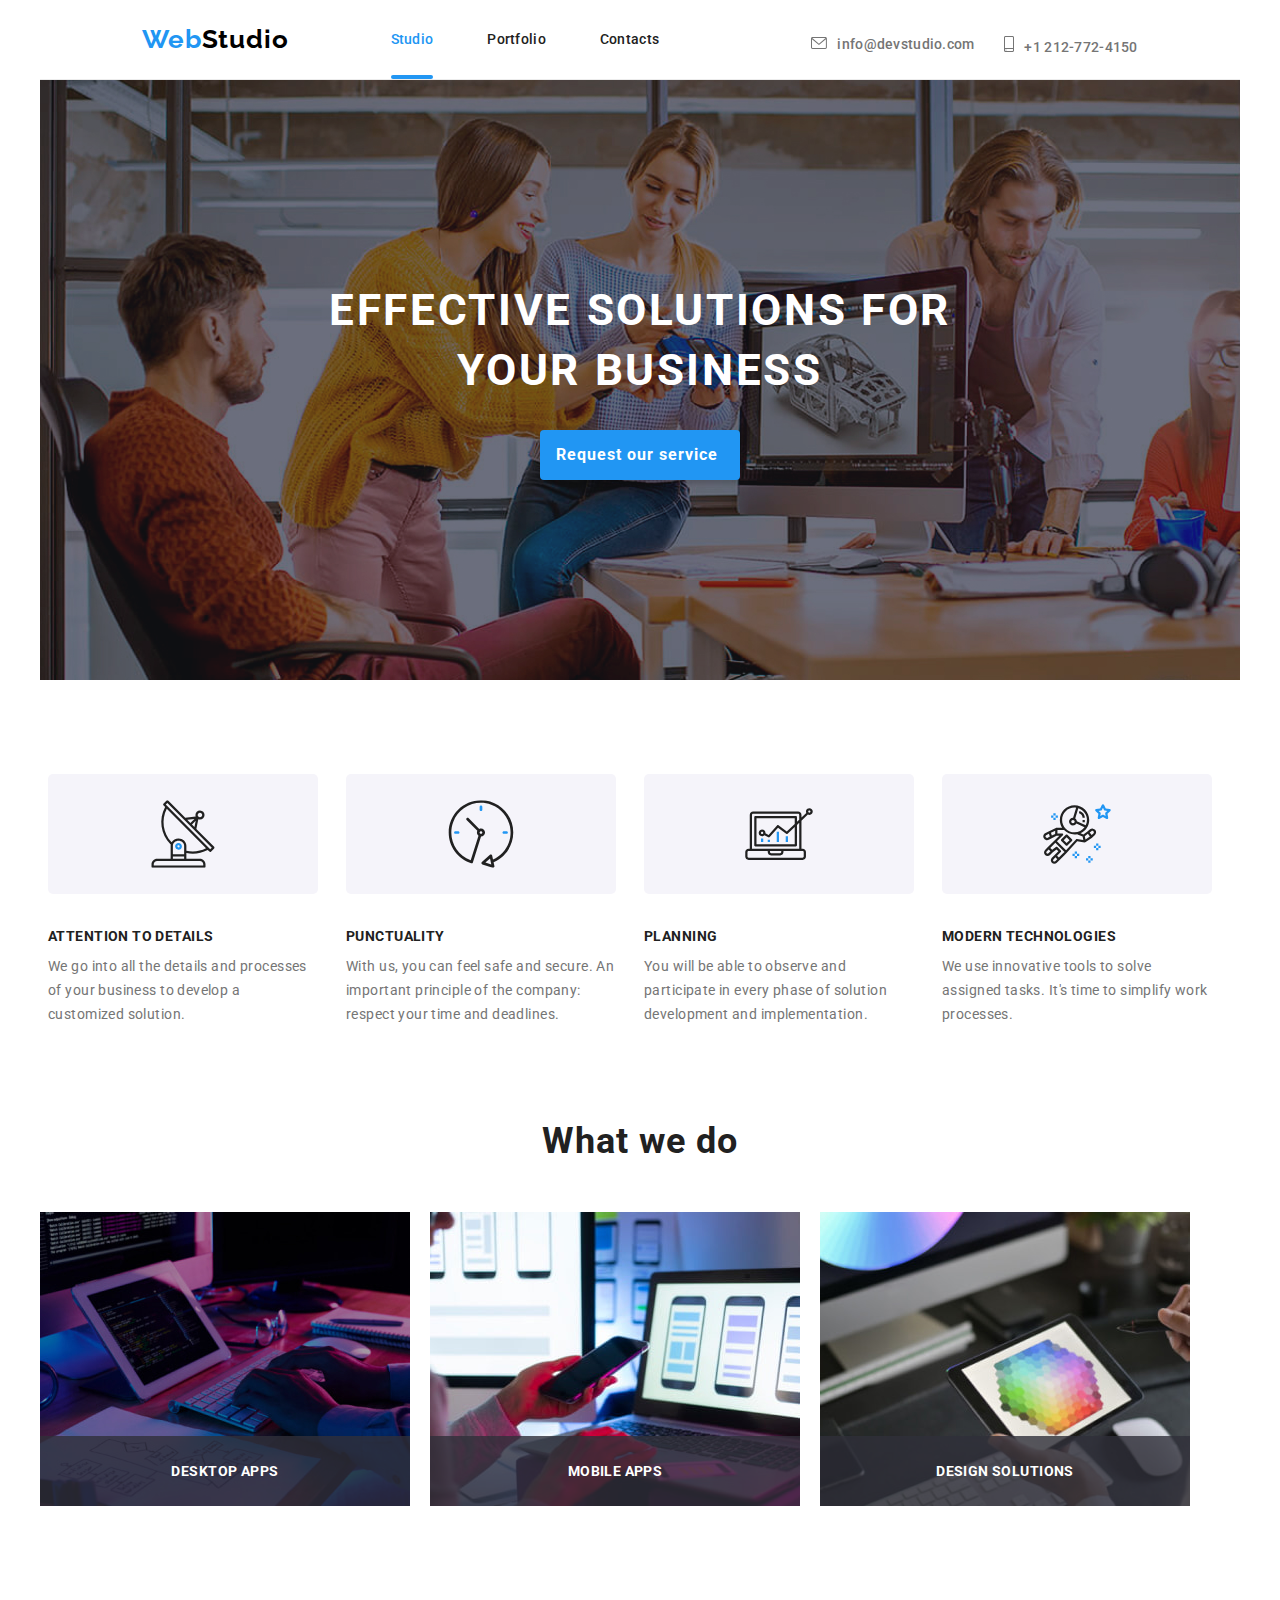
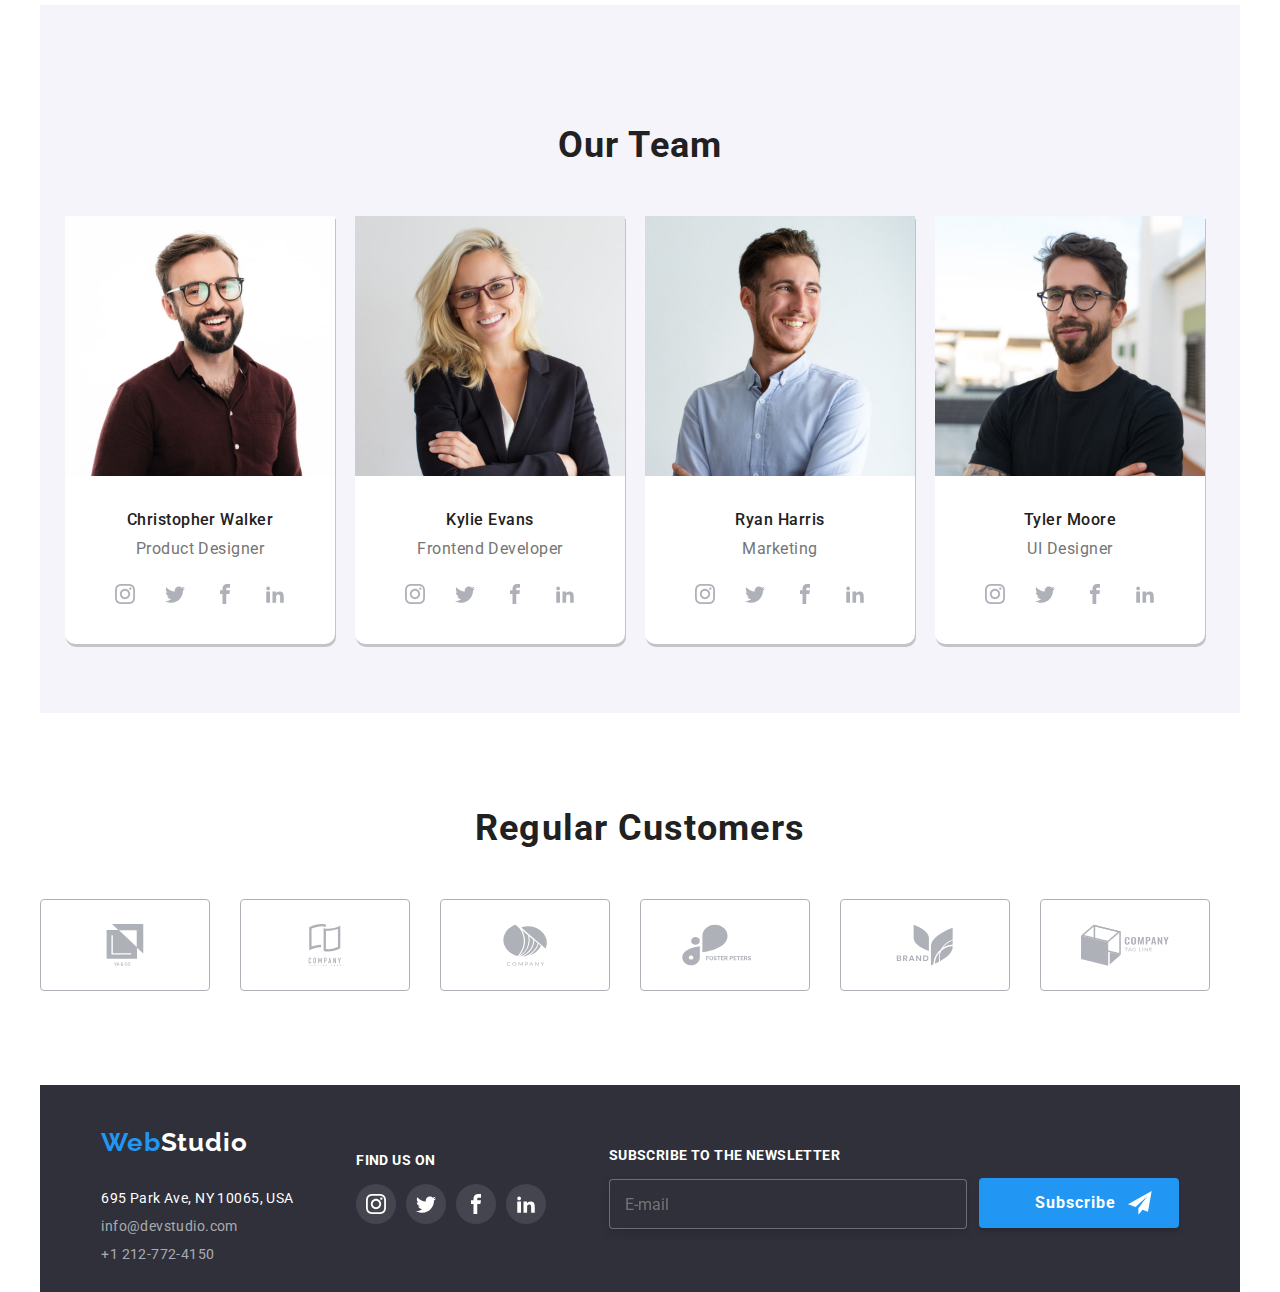
==== commit 18859cb3: "TG" ====
--- a/index.html
+++ b/index.html
@@ -18,7 +18,6 @@
     <title>WebStudio</title>
   </head>
   <body>
-   <!--
     <div data-modal class="modal is-hidden">
       <div class="modal__inner">
         <h4 class="modal__title">Leave your information and we'll call you back</h4>
@@ -57,7 +56,7 @@
             <label class="checkbox">
               <input type="checkbox" name="agree" value="agree" />
               <span class="checkbox__replace">
-                <svg viewBox="3 90 42 32" class="check-icon"><use href="images/icons.svg#icon-check" ></use> </svg>
+                <svg viewBox="4 90 42 28" class="check-icon"><use href="images/icons.svg#icon-check" ></use> </svg>
               </span>  I agree with the letter and accept the <a href="#">Terms and Conditions</a>
             </label>
           </div> 
@@ -65,12 +64,12 @@
           
         </form>
         <button data-modal-close class="close-modal">
-           <svg  viewBox="0 0 200 100"class="close-icon">
+           <svg  viewBox="-35 0 400 200"class="close-icon">
               <use href="images/icons.svg#icon-close" ></use> </svg>
     
         </button>
       </div>
-    </div>-->
+    </div>
 
     <!--Menu section-->
 
@@ -481,13 +480,13 @@
                 </li>
            </ul>
          </div>
-        <div class="subscribe">
-          <form>
+        <div >
+          <form class="subscribe">
             <label>
               <h3 class="social-title">SUBSCRIBE TO THE NEWSLETTER</h3>
               <input class="footer-input" type="email" name="email" placeholder="E-mail" />
             </label>
-            <button type="submit " class="request-btn ">Subscribe<svg viewBox="-152 0 500 70" class="subscribe-icon">
+            <button type="submit " class="request-btn">Subscribe<svg viewBox="-152 0 500 70" class="subscribe-icon">
                       <use href="images/icons.svg#icon-send"></use>
                     </svg> </button>
           </form>
--- a/sass/main.css
+++ b/sass/main.css
@@ -57,7 +57,7 @@
   align-items: center;
   text-align: center;
   letter-spacing: 0.06em;
-  color: #ffffff;
+  color: var(--white-color);
   display: inline-flex;
   position: relative;
   width: 200px;
@@ -98,6 +98,16 @@
   flex-basis: calc(100% / 6 - 30px);
 }
 
+.unstyled-btns {
+  display: flex;
+  justify-content: space-around;
+  max-width: 516px;
+  margin-left: auto;
+  margin-right: auto;
+  list-style-type: none;
+  margin-top: 94px;
+}
+
 /*
 .grid--three {
   .grid__item{
@@ -310,10 +320,10 @@
 
 .team-section {
   width: 100%;
-  height: 648px;
+  height: 708px;
   margin-top: 94px;
   background: #f5f4fa;
-  padding: 10px;
+  padding: 25px;
 }
 .team-section .grid__item {
   background-color: #ffffff;
@@ -342,7 +352,7 @@
 }
 .social-icon:hover {
   background-color: var(--brand-color);
-  color: #fff;
+  color: var(--white-color);
 }
 
 .social-list {
@@ -354,31 +364,31 @@
 }
 
 .social-link {
-  background-color: #fff;
+  background-color: var(--white-color);
   border-radius: 50%;
   width: 40px;
   height: 40px;
   display: flex;
   align-items: center;
   justify-content: center;
-  color: #afb1b8;
+  color: var(--link-color);
 }
 .social-link:hover {
   background-color: var(--brand-color);
-  color: #fff;
+  color: var(--white-color) f;
 }
 
 .customer-link {
   width: 170px;
   height: 92px;
-  border: 1px solid #afb1b8;
+  border: 1px solid var(--link-color);
   border-radius: 4px;
   margin-right: 30px;
   margin-bottom: 94px;
   display: flex;
   align-items: center;
   justify-content: center;
-  color: #afb1b8;
+  color: var(--link-color);
 }
 .customer-link:hover {
   border: 1px solid var(--brand-color);
@@ -401,7 +411,7 @@
 }
 
 .logo_last-section {
-  color: #ffffff;
+  color: var(--white-color);
 }
 
 .adress {
@@ -411,8 +421,8 @@
   font-size: 14px;
   line-height: 16px;
   letter-spacing: 0.03em;
-  margin-top: 28px;
-  color: #ffffff;
+  margin-top: 20px;
+  color: var(--white-color);
 }
 
 .mail,
@@ -442,13 +452,13 @@
   line-height: 16px;
   letter-spacing: 0.03em;
   text-transform: uppercase;
-  color: #fff;
+  color: var(--white-color);
   -webkit-text-decoration: 1px solid #000000;
           text-decoration: 1px solid #000000;
 }
 
 .footer-icon {
-  fill: #ffffff;
+  fill: var(--white-color);
   width: 20px;
   height: 20px;
   justify-content: center;
@@ -458,7 +468,6 @@
   display: flex;
   flex-direction: row;
   gap: 10px;
-  margin-left: -40px;
 }
 
 .footer-social-link {
@@ -474,13 +483,7 @@
   background-color: var(--brand-color);
 }
 
-.subscribe {
-  display: flex;
-  flex-wrap: wrap;
-}
-
 .footer-input {
-  display: inline-flex;
   width: 358px;
   height: 50px;
   background-color: #2f303a;
@@ -489,7 +492,7 @@
   border: 1px solid rgba(255, 255, 255, 0.3);
   filter: drop-shadow(0px 4px 4px rgba(0, 0, 0, 0.15));
   border-radius: 4px;
-  margin-top: 20px;
+  margin-top: 16px;
 }
 
 .subscribe-icon {
@@ -497,16 +500,297 @@
   margin-left: 25px;
 }
 
-.subscribe-title {
-  font-family: "Roboto";
-  font-style: normal;
+form {
+  display: flex;
+  justify-content: center;
+  align-items: center;
+  gap: 12px;
+}
+
+.btn {
+  font-family: "Roboto";
+  font-style: normal;
+  color: var(--black-color);
+  font-weight: 500;
+  font-size: 16px;
+  line-height: 26px;
+  text-align: center;
+  padding: 6px 22px;
+  letter-spacing: 0.03em;
+  background: #f5f4fa;
+  border-radius: 4px;
+  border-style: none;
+  cursor: pointer;
+}
+.btn:hover {
+  color: var(--white-color);
+  background-color: var(--brand-color);
+}
+.btn:hover:hover,
+.btn:hover :focus {
+  box-shadow: 2px 8px 7px 0px rgba(117, 117, 117, 0.53);
+  -webkit-box-shadow: 2px 8px 7px 0px rgba(117, 117, 117, 0.53);
+  -moz-box-shadow: 2px 8px 7px 0px rgba(117, 117, 117, 0.53);
+}
+
+.card {
+  border: 1px solid #ececec;
+  width: 370px;
+  height: 107px;
+  margin-bottom: 30px;
+  border-top-style: none;
+  padding-top: 10px;
+  position: relative;
+  overflow: hidden;
+}
+
+.product__item {
+  width: 370px;
+  height: 404px;
+  margin-top: 30px;
+}
+.product__item:hover {
+  box-shadow: 5px 5px 4px 2px rgba(117, 117, 117, 0.53);
+  box-shadow: 2px 8px 9px 3px rgba(117, 117, 117, 0.53);
+  -webkit-box-shadow: 2px 8px 9px 3px rgba(117, 117, 117, 0.53);
+  -moz-box-shadow: 2px 8px 9px 3px rgba(117, 117, 117, 0.53);
+}
+
+.product__img {
+  margin-bottom: 0px;
+}
+
+.product__name {
+  font-family: "Roboto";
+  font-style: normal;
+  color: #212121;
   font-weight: 700;
-  font-size: 14px;
-  line-height: 16px;
-  letter-spacing: 0.03em;
-  text-transform: uppercase;
-  color: #fff;
-  -webkit-text-decoration: 1px solid #000000;
-          text-decoration: 1px solid #000000;
-  margin-bottom: -15px;
+  font-size: 18px;
+  line-height: 36px;
+  letter-spacing: 0.06em;
+  margin-left: 24px;
+  margin-bottom: 4px;
+  margin-top: 10px;
+}
+
+.product__type {
+  font-family: "Roboto";
+  font-style: normal;
+  color: #757575;
+  font-weight: 400;
+  font-size: 16px;
+  line-height: 30px;
+  letter-spacing: 0.03em;
+  margin-left: 24px;
+  margin-top: 4px;
+}
+
+.product__list {
+  display: flex;
+  flex-wrap: wrap;
+  max-width: 1200px;
+  justify-content: space-around;
+  list-style-type: none;
+  margin-top: 50px;
+  margin-bottom: 94px;
+}
+
+.overlay {
+  background-color: rgba(33, 150, 243, 0.9);
+  position: absolute;
+  height: 294px;
+  width: 370px;
+  transform: translateY(300px);
+  transition: transform 250ms linear;
+  display: flex;
+  justify-content: center;
+  align-items: center;
+}
+.overlayhover {
+  transform: translateY(0);
+}
+
+.opis {
+  width: 322px;
+  height: 140px;
+  left: 239px;
+  top: 325px;
+  font-family: "Roboto";
+  font-style: normal;
+  font-weight: 400;
+  font-size: 18px;
+  line-height: 28px;
+  letter-spacing: 0.03em;
+  color: #ffffff;
+  text-align: left;
+}
+
+.product__item:hover .overlay {
+  transform: translateY(0);
+}
+
+.over-card {
+  position: relative;
+  overflow: hidden;
+}
+
+.modal {
+  position: fixed;
+  width: 100%;
+  height: 100%;
+  background-color: rgba(0, 0, 0, 0.2);
+  z-index: 99;
+  display: flex;
+  justify-content: center;
+  align-items: center;
+  transition: opacity 300ms linear, transform 250ms linear;
+}
+
+.modal__inner {
+  width: 528px;
+  height: 581px;
+  background-color: var(--white-color);
+  position: relative;
+}
+
+.close-modal {
+  border-radius: 50%;
+  background-color: var(--white-color);
+  border: 1px solid rgba(0, 0, 0, 0.1);
+  width: 30px;
+  height: 30px;
+  display: flex;
+  align-items: center;
+  justify-content: center;
+  color: var(--link-color);
+  cursor: pointer;
+  position: absolute;
+  top: 8px;
+  right: 8px;
+}
+
+.is-hidden {
+  visibility: hidden;
+  pointer-events: none;
+  transform: scale(0.1);
+  opacity: 0;
+}
+
+.close-icon:hover {
+  fill: var(--brand-color);
+}
+
+.modal__title {
+  font-family: "Roboto";
+  font-style: normal;
+  font-weight: 700;
+  font-size: 20px;
+  line-height: 23px;
+  text-align: center;
+  letter-spacing: 0.03em;
+  margin-top: 40px;
+  margin-bottom: 12px;
+}
+
+.request-form {
+  font-family: "Roboto";
+  font-style: normal;
+  font-size: 12px;
+  line-height: 14px;
+  text-align: left;
+  letter-spacing: 1%;
+  color: var(--grey-color);
+  display: flex;
+  flex-direction: column;
+  align-items: center;
+  justify-content: center;
+  gap: 10px;
+}
+.request-form label {
+  position: relative;
+}
+.request-form label svg {
+  position: absolute;
+  left: 3%;
+  top: 0;
+  height: 75px;
+  color: var(--black-color);
+  cursor: pointer;
+}
+.request-form label:hover,
+.request-form label :focus {
+  fill: var(--brand-color);
+}
+
+input {
+  padding-left: 40px;
+  border: 1px solid rgba(33, 33, 33, 0.2);
+  border-radius: 4px;
+  cursor: pointer;
+}
+input:hover,
+input :focus {
+  border: 1px solid var(--brand-color);
+}
+
+input {
+  flex-wrap: wrap;
+  justify-content: center;
+  width: 448px;
+  height: 40px;
+  margin-top: 4px;
+}
+
+textarea {
+  flex-wrap: wrap;
+  justify-content: center;
+  width: 448px;
+  height: 120px;
+  margin-top: 4px;
+  resize: none;
+  padding-left: 16px;
+  padding-top: 12px;
+  border: 1px solid rgba(33, 33, 33, 0.2);
+  border-radius: 4px;
+  cursor: pointer;
+  color: currentColor;
+}
+textarea:hover,
+textarea :focus {
+  border: 1px solid var(--brand-color);
+}
+
+.request__icon {
+  position: absolute;
+  margin-left: 12px;
+}
+
+.request {
+  position: relative;
+}
+
+.checkbox__replace {
+  display: inline-flex;
+  justify-content: center;
+  align-items: center;
+  width: 16px;
+  height: 15px;
+  border: 2px solid #414141;
+  border-radius: 2px;
+  position: relative;
+}
+
+input[type=checkbox] {
+  display: none;
+}
+input[type=checkbox]:checked + .checkbox__replace {
+  border-color: var(--brand-color);
+  background-color: var(--brand-color);
+}
+
+.check-icon {
+  position: absolute;
+  width: 15px;
+  height: 14px;
+  cursor: pointer;
 }/*# sourceMappingURL=main.css.map */